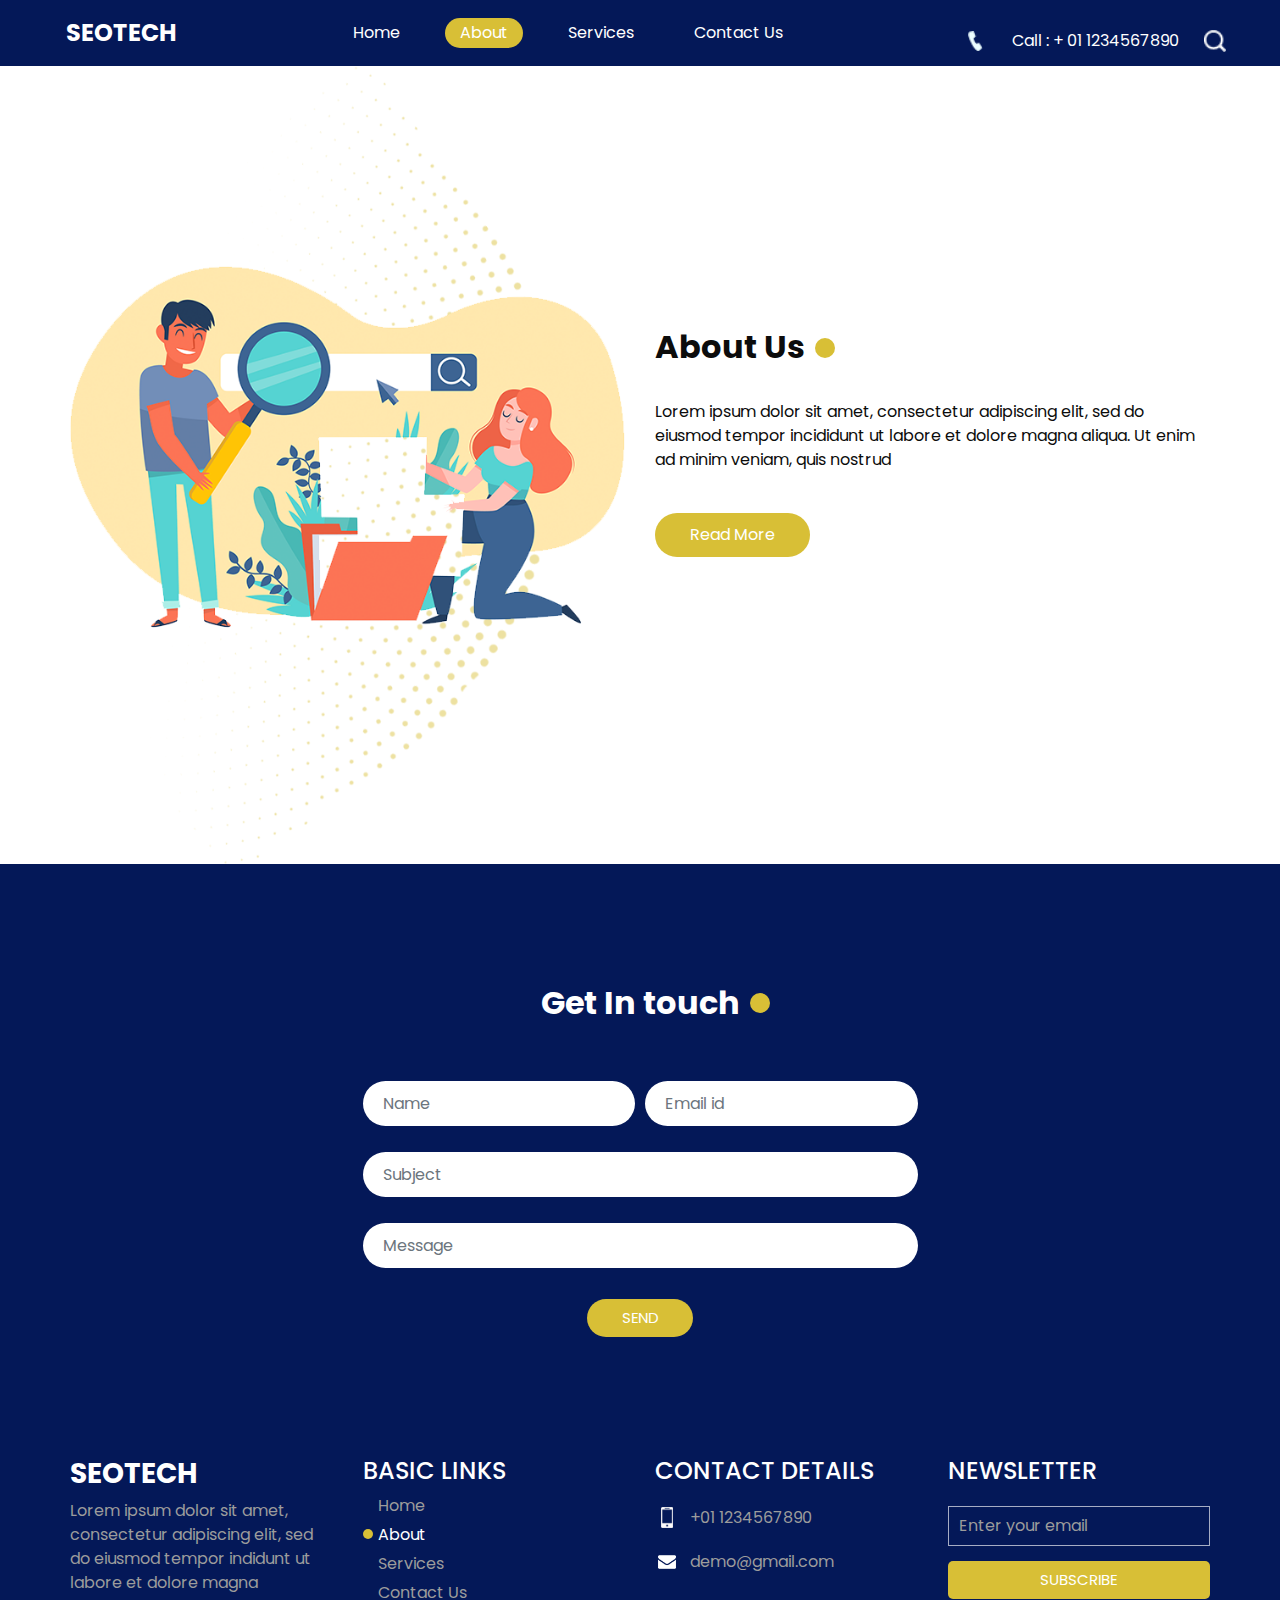
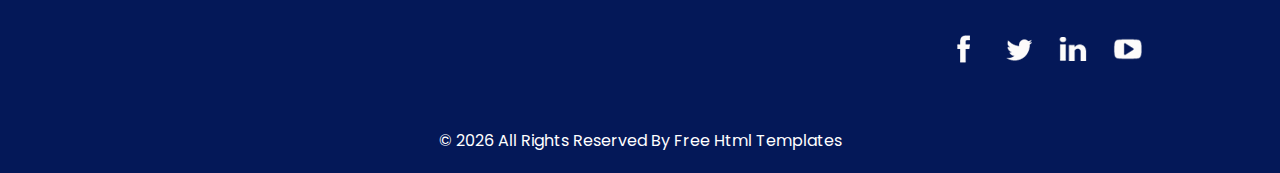
==== about.html @ 19764f91 "Digital Core Services First Commit" ====
<!DOCTYPE html>
<html>

<head>
  <!-- Basic -->
  <meta charset="utf-8" />
  <meta http-equiv="X-UA-Compatible" content="IE=edge" />
  <!-- Mobile Metas -->
  <meta name="viewport" content="width=device-width, initial-scale=1, shrink-to-fit=no" />
  <!-- Site Metas -->
  <meta name="keywords" content="" />
  <meta name="description" content="" />
  <meta name="author" content="" />

  <title>Seotech</title>

  <!-- slider stylesheet -->
  <link rel="stylesheet" type="text/css" href="https://cdnjs.cloudflare.com/ajax/libs/OwlCarousel2/2.1.3/assets/owl.carousel.min.css" />

  <!-- bootstrap core css -->
  <link rel="stylesheet" type="text/css" href="css/bootstrap.css" />

  <!-- fonts style -->
  <link href="https://fonts.googleapis.com/css?family=Poppins:400,600,700&display=swap" rel="stylesheet">
  <!-- Custom styles for this template -->
  <link href="css/style.css" rel="stylesheet" />
  <!-- responsive style -->
  <link href="css/responsive.css" rel="stylesheet" />
</head>

<body class="sub_page">

  <div class="hero_area">
    <!-- header section strats -->
    <header class="header_section">
      <div class="container-fluid">
        <nav class="navbar navbar-expand-lg custom_nav-container ">
          <a class="navbar-brand" href="index.html">
            <span>
              Seotech
            </span>
          </a>
          </a>
          <button class="navbar-toggler" type="button" data-toggle="collapse" data-target="#navbarSupportedContent" aria-controls="navbarSupportedContent" aria-expanded="false" aria-label="Toggle navigation">
            <span class="s-1"> </span>
            <span class="s-2"> </span>
            <span class="s-3"> </span>
          </button>

          <div class="collapse navbar-collapse" id="navbarSupportedContent">
            <div class="d-flex mx-auto flex-column flex-lg-row align-items-center">
              <ul class="navbar-nav  ">
                <li class="nav-item ">
                  <a class="nav-link" href="index.html">Home <span class="sr-only">(current)</span></a>
                </li>
                <li class="nav-item active">
                  <a class="nav-link" href="about.html"> About</a>
                </li>
                <li class="nav-item">
                  <a class="nav-link" href="service.html"> Services </a>
                </li>
                <li class="nav-item">
                  <a class="nav-link" href="#contactLink">Contact Us</a>
                </li>
              </ul>
            </div>
            <div class="quote_btn-container ">
              <a href="">
                <img src="images/call.png" alt="">
                <span>
                  Call : + 01 1234567890
                </span>
              </a>
              <form class="form-inline">
                <button class="btn  my-2 my-sm-0 nav_search-btn" type="submit"></button>
              </form>
            </div>
          </div>
        </nav>
      </div>
    </header>
    <!-- end header section -->
  </div>

  <!-- about section -->

  <section class="about_section ">
    <div class="container">
      <div class="row">
        <div class="col-md-6">
          <div class="img-box">
            <img src="images/about-img2.png" alt="">
          </div>
        </div>
        <div class="col-md-6">
          <div class="detail-box">
            <div class="heading_container">
              <h2>
                About Us
              </h2>
            </div>
            <p>
              Lorem ipsum dolor sit amet, consectetur adipiscing elit, sed do eiusmod tempor incididunt ut labore et
              dolore magna aliqua. Ut enim ad minim veniam, quis nostrud
            </p>
            <a href="">
              Read More
            </a>
          </div>
        </div>
      </div>
    </div>
  </section>

  <!-- end about section -->


  <div class="footer_bg">

    <!-- contact section -->
    <section class="contact_section layout_padding" id="contactLink">
      <div class="container">
        <div class="heading_container">
          <h2>
            Get In touch
          </h2>
        </div>
      </div>
      <div class="container">
        <div class="row">
          <div class="col-lg-6 col-md-8 mx-auto">
            <form>
              <div class="form-row">
                <div class="form-group col-md-6">
                  <input type="text" class="form-control" id="inputName4" placeholder="Name ">
                </div>
                <div class="form-group col-md-6">
                  <input type="email" class="form-control" id="inputEmail4" placeholder="Email id">
                </div>

              </div>
              <div class="form-row">
                <div class="form-group col">
                  <input type="text" class="form-control" id="inputSubject4" placeholder="Subject">
                </div>
              </div>
              <div class="form-group">
                <input type="text" class="form-control" id="inputMessage" placeholder="Message">
              </div>
              <div class="d-flex justify-content-center">
                <button type="submit" class="">Send</button>
              </div>
            </form>
          </div>
        </div>
      </div>
    </section>


    <!-- end contact section -->



    <!-- info section -->
    <section class="info_section layout_padding2">
      <div class="container">
        <div class="row">
          <div class="col-md-3">
            <div class="info_logo">
              <h3>
                Seotech
              </h3>
              <p>
                Lorem ipsum dolor sit amet, consectetur adipiscing elit, sed do eiusmod tempor indidunt ut labore et
                dolore magna
              </p>
            </div>
          </div>
          <div class="col-md-3">
            <div class="info_links">
              <h4>
                BASIC LINKS
              </h4>
              <ul class="  ">
                <li class=" ">
                  <a class="" href="index.html">Home <span class="sr-only">(current)</span></a>
                </li>
                <li class="active">
                  <a class="" href="about.html"> About</a>
                </li>
                <li class="">
                  <a class="" href="service.html"> Services </a>
                </li>
                <li class="">
                  <a class="" href="#contactLink">Contact Us</a>
                </li>
              </ul>
            </div>
          </div>
          <div class="col-md-3">
            <div class="info_contact">
              <h4>
                CONTACT DETAILS
              </h4>
              <a href="">
                <div class="img-box">
                  <img src="images/telephone-white.png" width="12px" alt="">
                </div>
                <p>
                  +01 1234567890
                </p>
              </a>
              <a href="">
                <div class="img-box">
                  <img src="images/envelope-white.png" width="18px" alt="">
                </div>
                <p>
                  demo@gmail.com
                </p>
              </a>
            </div>
          </div>
          <div class="col-md-3">
            <div class="info_form ">
              <h4>
                NEWSLETTER
              </h4>
              <form action="">
                <input type="email" placeholder="Enter your email">
                <button>
                  Subscribe
                </button>
              </form>
              <div class="social_box">
                <a href="">
                  <img src="images/info-fb.png" alt="">
                </a>
                <a href="">
                  <img src="images/info-twitter.png" alt="">
                </a>
                <a href="">
                  <img src="images/info-linkedin.png" alt="">
                </a>
                <a href="">
                  <img src="images/info-youtube.png" alt="">
                </a>
              </div>
            </div>
          </div>
        </div>
      </div>
    </section>

    <!-- end info_section -->


    <!-- footer section -->
    <section class="container-fluid footer_section">
      <div class="container">
        <p>
          &copy; <span id="displayYear"></span> All Rights Reserved By
          <a href="https://html.design/">Free Html Templates</a>
        </p>
      </div>
    </section>
    <!-- footer section -->

  </div>

  <script type="text/javascript" src="js/jquery-3.4.1.min.js"></script>
  <script type="text/javascript" src="js/bootstrap.js"></script>
  <script type="text/javascript" src="js/custom.js"></script>


</body>

</html>
---- css/style.css ----
body {
  font-family: "Poppins", sans-serif;
  color: #0c0c0c;
  background-color: #ffffff;
}

.layout_padding {
  padding: 75px 0;
}

.layout_padding2 {
  padding: 45px 0;
}

.layout_padding2-top {
  padding-top: 45px;
}

.layout_padding2-bottom {
  padding-bottom: 45px;
}

.layout_padding-top {
  padding-top: 75px;
}

.layout_padding-bottom {
  padding-bottom: 75px;
}

.heading_container {
  display: -webkit-box;
  display: -ms-flexbox;
  display: flex;
  -webkit-box-orient: vertical;
  -webkit-box-direction: normal;
      -ms-flex-direction: column;
          flex-direction: column;
  -webkit-box-align: start;
      -ms-flex-align: start;
          align-items: flex-start;
}

.heading_container h2 {
  position: relative;
  font-weight: bold;
}

.heading_container h2::before {
  content: "";
  position: absolute;
  width: 20px;
  height: 20px;
  background-color: #d8bf36;
  top: 50%;
  right: -30px;
  border-radius: 100%;
  -webkit-transform: translateY(-50%);
          transform: translateY(-50%);
}

/*header section*/
.hero_area {
  height: 98vh;
  position: relative;
  background-image: url(../images/hero-bg.png);
  background-size: cover;
  background-position: bottom;
}

.sub_page .hero_area {
  height: auto;
  background: none;
  background-color: #041858;
}

.sub_page .footer_bg {
  background: none;
  background-color: #041858;
  padding-top: 45px;
}

.header_section .container-fluid {
  padding-right: 25px;
  padding-left: 25px;
}

.header_section .nav_container {
  margin: 0 auto;
}

.custom_nav-container .navbar-nav .nav-item .nav-link {
  padding: 3px 15px;
  margin: 10px 15px;
  color: #ffffff;
  text-align: center;
  border-radius: 20px;
}

.custom_nav-container .navbar-nav .nav-item.active .nav-link, .custom_nav-container .navbar-nav .nav-item:hover .nav-link {
  background-color: #d8bf36;
}

a,
a:hover,
a:focus {
  text-decoration: none;
}

a:hover,
a:focus {
  color: initial;
}

.btn,
.btn:focus {
  outline: none !important;
  -webkit-box-shadow: none;
          box-shadow: none;
}

.custom_nav-container .nav_search-btn {
  background-image: url(../images/search-icon.png);
  background-size: 22px;
  background-repeat: no-repeat;
  background-position-y: 7px;
  width: 35px;
  height: 35px;
  padding: 0;
  border: none;
}

.navbar-brand {
  margin-left: 25px;
}

.navbar-brand span {
  font-size: 24px;
  font-weight: 700;
  color: #ffffff;
  text-transform: uppercase;
}

.custom_nav-container {
  z-index: 99999;
}

.navbar-expand-lg .navbar-collapse {
  -webkit-box-align: end;
      -ms-flex-align: end;
          align-items: flex-end;
}

.custom_nav-container .navbar-toggler {
  outline: none;
}

.custom_nav-container .navbar-toggler {
  padding: 0;
  width: 37px;
  height: 42px;
}

.custom_nav-container .navbar-toggler span {
  display: block;
  width: 35px;
  height: 4px;
  background-color: #ffffff;
  margin: 7px 0;
  -webkit-transition: all .3s;
  transition: all .3s;
}

.custom_nav-container .navbar-toggler[aria-expanded="true"] .s-1 {
  -webkit-transform: rotate(45deg);
          transform: rotate(45deg);
  margin: 0;
  margin-bottom: -4px;
}

.custom_nav-container .navbar-toggler[aria-expanded="true"] .s-2 {
  display: none;
}

.custom_nav-container .navbar-toggler[aria-expanded="true"] .s-3 {
  -webkit-transform: rotate(-45deg);
          transform: rotate(-45deg);
  margin: 0;
  margin-top: -4px;
}

.custom_nav-container .navbar-toggler[aria-expanded="false"] .s-1,
.custom_nav-container .navbar-toggler[aria-expanded="false"] .s-2,
.custom_nav-container .navbar-toggler[aria-expanded="false"] .s-3 {
  -webkit-transform: none;
          transform: none;
}

.quote_btn-container {
  display: -webkit-box;
  display: -ms-flexbox;
  display: flex;
  -webkit-box-align: center;
      -ms-flex-align: center;
          align-items: center;
}

.quote_btn-container a {
  color: #ffffff;
  margin-right: 25px;
}

.quote_btn-container a img {
  width: 15px;
  margin: 0 25px;
}

/*end header section*/
/* slider section */
.slider_section {
  height: calc(100% - 80px);
  display: -webkit-box;
  display: -ms-flexbox;
  display: flex;
  -webkit-box-align: center;
      -ms-flex-align: center;
          align-items: center;
  position: relative;
  z-index: 2;
  color: #3b3a3a;
}

.slider_section .row {
  -webkit-box-align: center;
      -ms-flex-align: center;
          align-items: center;
}

.slider_section div#carouselExampleIndicators {
  width: 100%;
  position: unset;
}

.slider_section .detail_box {
  color: #ffffff;
}

.slider_section .detail_box h1 {
  font-size: 4rem;
  font-weight: bold;
  margin-bottom: 30px;
}

.slider_section .detail_box .btn-box {
  margin: 30px -5px 0 -5px;
}

.slider_section .detail_box .btn-box a {
  width: 145px;
  text-align: center;
  margin: 5px;
}

.slider_section .detail_box .btn-box a.btn-1 {
  display: inline-block;
  padding: 8px 0;
  background-color: #d8bf36;
  color: #ffffff;
  border-radius: 30px;
}

.slider_section .detail_box .btn-box a.btn-1:hover {
  background-color: #e0cd61;
}

.slider_section .detail_box .btn-box a.btn-2 {
  display: inline-block;
  padding: 8px 0;
  background-color: #ffffff;
  color: #000000;
  border-radius: 30px;
}

.slider_section .detail_box .btn-box a.btn-2:hover {
  background-color: white;
}

.slider_section .img-box img {
  width: 100%;
}

.slider_section .slider_number-container {
  position: absolute;
  top: 8%;
  left: 10%;
  display: -webkit-box;
  display: -ms-flexbox;
  display: flex;
}

.slider_section .carousel_btn-container {
  width: 95px;
  position: absolute;
  bottom: 9%;
  display: -webkit-box;
  display: -ms-flexbox;
  display: flex;
  -webkit-box-pack: justify;
      -ms-flex-pack: justify;
          justify-content: space-between;
  right: 50%;
  z-index: 999;
  -webkit-transform: translateX(50%);
          transform: translateX(50%);
}

.slider_section .carousel_btn-container .carousel-control-prev,
.slider_section .carousel_btn-container .carousel-control-next {
  position: relative;
  width: 45px;
  height: 45px;
  border: none;
  border-radius: 100%;
  opacity: 1;
  background-repeat: no-repeat;
  background-size: 8px;
  background-position: center;
  background-color: #d8bf36;
}

.slider_section .carousel_btn-container .carousel-control-prev:hover,
.slider_section .carousel_btn-container .carousel-control-next:hover {
  background-color: #041858;
}

.slider_section .carousel_btn-container .carousel-control-prev {
  background-image: url(../images/left-angle.png);
}

.slider_section .carousel_btn-container .carousel-control-next {
  background-image: url(../images/right-angle.png);
  -webkit-transform: translateY(-10px);
          transform: translateY(-10px);
}

.about_section .row {
  -webkit-box-align: center;
      -ms-flex-align: center;
          align-items: center;
}

.about_section .img-box img {
  max-width: 100%;
}

.about_section .detail-box p {
  margin-top: 25px;
}

.about_section .detail-box a {
  display: inline-block;
  padding: 10px 35px;
  background-color: #d8bf36;
  color: #ffffff;
  border-radius: 30px;
  margin: 25px 0 45px 0;
}

.about_section .detail-box a:hover {
  background-color: #e0cd61;
}

.service_section {
  background-color: #041858;
  color: #ffffff;
  text-align: center;
}

.service_section .heading_container {
  -webkit-box-align: center;
      -ms-flex-align: center;
          align-items: center;
}

.service_section .service_container {
  display: -webkit-box;
  display: -ms-flexbox;
  display: flex;
  -webkit-box-pack: center;
      -ms-flex-pack: center;
          justify-content: center;
  padding: 35px 60px;
  -ms-flex-wrap: wrap;
      flex-wrap: wrap;
}

.service_section .service_container .box {
  margin: 25px 10px;
  min-width: 200px;
  width: 250px;
}

.service_section .service_container .box .img-box {
  display: -webkit-box;
  display: -ms-flexbox;
  display: flex;
  -webkit-box-pack: center;
      -ms-flex-pack: center;
          justify-content: center;
  -webkit-box-align: center;
      -ms-flex-align: center;
          align-items: center;
  height: 200px;
  background-color: #ffffff;
  border-radius: 15px;
}

.service_section .service_container .box .img-box img {
  width: 75px;
}

.service_section .service_container .box .detail-box {
  margin-top: 15px;
}

.service_section .service_container .box .detail-box h5 {
  font-weight: bold;
  position: relative;
}

.service_section .btn-box {
  display: -webkit-box;
  display: -ms-flexbox;
  display: flex;
  -webkit-box-pack: center;
      -ms-flex-pack: center;
          justify-content: center;
}

.service_section .btn-box a {
  display: inline-block;
  padding: 10px 35px;
  background-color: #d8bf36;
  color: #ffffff;
  border-radius: 30px;
}

.service_section .btn-box a:hover {
  background-color: #e0cd61;
}

.work_section .heading_container {
  margin-bottom: 45px;
}

.work_section .row {
  -webkit-box-align: center;
      -ms-flex-align: center;
          align-items: center;
}

.work_section .detail_container .box {
  margin-bottom: 20px;
  padding: 20px;
  -webkit-box-shadow: 0 0 25px 0 rgba(0, 0, 0, 0.15);
          box-shadow: 0 0 25px 0 rgba(0, 0, 0, 0.15);
}

.work_section .detail_container .box .top-box {
  display: -webkit-box;
  display: -ms-flexbox;
  display: flex;
  -webkit-box-align: center;
      -ms-flex-align: center;
          align-items: center;
}

.work_section .detail_container .box .top-box .icon-box {
  width: 50px;
  margin-right: 15px;
}

.work_section .detail_container .box .top-box .icon-box img {
  width: 100%;
}

.work_section .detail_container .box .top-box h5 {
  font-weight: 600;
  margin: 0;
}

.work_section .detail_container .box .bottom-box {
  margin-top: 10px;
}

.work_section .img-box img {
  max-width: 100%;
}

.work_section .btn-box {
  display: -webkit-box;
  display: -ms-flexbox;
  display: flex;
}

.work_section .btn-box a {
  display: inline-block;
  padding: 10px 25px;
  background-color: #d8bf36;
  color: #ffffff;
  border-radius: 30px;
}

.work_section .btn-box a:hover {
  background-color: #e0cd61;
}

.team_section {
  text-align: center;
}

.team_section .heading_container {
  -webkit-box-align: center;
      -ms-flex-align: center;
          align-items: center;
}

.team_section .team_container {
  display: -webkit-box;
  display: -ms-flexbox;
  display: flex;
  -webkit-box-pack: center;
      -ms-flex-pack: center;
          justify-content: center;
  padding: 25px 65px;
  -ms-flex-wrap: wrap;
      flex-wrap: wrap;
}

.team_section .team_container .box {
  margin: 35px 45px;
  min-width: 200px;
  width: 250px;
}

.team_section .team_container .box .img-box {
  display: -webkit-box;
  display: -ms-flexbox;
  display: flex;
  -webkit-box-pack: center;
      -ms-flex-pack: center;
          justify-content: center;
  -webkit-box-align: center;
      -ms-flex-align: center;
          align-items: center;
  border-radius: 15px;
  position: relative;
}

.team_section .team_container .box .img-box img {
  width: 100%;
}

.team_section .team_container .box .img-box::before {
  content: "";
  position: absolute;
  z-index: -1;
  top: 0;
  left: 50%;
  width: 120%;
  height: 75%;
  border-radius: 25px;
  -webkit-transform: translateX(-52.5%) rotate(-15deg);
          transform: translateX(-52.5%) rotate(-15deg);
  background-color: #041858;
}

.team_section .team_container .box .detail-box {
  margin-top: 15px;
}

.team_section .team_container .box .detail-box h5 {
  font-weight: bold;
  position: relative;
}

.team_section .team_container .box.b-2 {
  margin-top: 130px;
}

.team_section .team_container .box.b-3 {
  margin-top: 230px;
}

.team_section .btn-box {
  display: -webkit-box;
  display: -ms-flexbox;
  display: flex;
  -webkit-box-pack: center;
      -ms-flex-pack: center;
          justify-content: center;
}

.team_section .btn-box a {
  display: inline-block;
  padding: 10px 35px;
  background-color: #d8bf36;
  color: #ffffff;
  border-radius: 30px;
}

.team_section .btn-box a:hover {
  background-color: #e0cd61;
}

.client_section .box {
  display: -webkit-box;
  display: -ms-flexbox;
  display: flex;
  -webkit-box-orient: vertical;
  -webkit-box-direction: normal;
      -ms-flex-direction: column;
          flex-direction: column;
  margin-top: 45px;
}

.client_section .box .img-box img {
  max-width: 100%;
}

.client_section .box .detail-box {
  margin-top: 20px;
}

.client_section .box .detail-box h6 {
  font-size: 18px;
  font-weight: bold;
}

.client_section .carousel_btn-container {
  width: 100px;
  position: absolute;
  bottom: -50px;
  display: -webkit-box;
  display: -ms-flexbox;
  display: flex;
  -webkit-box-pack: justify;
      -ms-flex-pack: justify;
          justify-content: space-between;
  right: 15%;
  z-index: 999;
}

.client_section .carousel_btn-container .carousel-control-prev,
.client_section .carousel_btn-container .carousel-control-next {
  position: relative;
  width: 45px;
  height: 45px;
  border: none;
  border-radius: 100%;
  opacity: 1;
  background-repeat: no-repeat;
  background-size: 20px;
  background-position: center;
  background-color: #d8bf36;
}

.client_section .carousel_btn-container .carousel-control-prev:hover,
.client_section .carousel_btn-container .carousel-control-next:hover {
  background-color: #041858;
}

.client_section .carousel_btn-container .carousel-control-prev {
  background-image: url(../images/prev-white.png);
}

.client_section .carousel_btn-container .carousel-control-next {
  background-image: url(../images/next-white.png);
}

.footer_bg {
  background-image: url(../images/footer-bg.png);
  background-size: cover;
  background-position: right top;
  padding-top: 250px;
}

.contact_section {
  color: #ffffff;
}

.contact_section .heading_container {
  -webkit-box-align: center;
      -ms-flex-align: center;
          align-items: center;
  margin-bottom: 45px;
}

.contact_section form .form-control {
  border: none;
  background-color: #ffffff;
  outline: none;
  -webkit-box-shadow: none;
          box-shadow: none;
  border-radius: 30px;
  padding-left: 20px;
  height: 45px;
  margin: 5px 0;
}

.contact_section button {
  display: inline-block;
  padding: 8px 35px;
  background-color: #d8bf36;
  color: #ffffff;
  border-radius: 30px;
  text-transform: uppercase;
  border: none;
  -webkit-box-shadow: none;
          box-shadow: none;
  outline: none;
  margin-top: 15px;
  font-size: 15px;
}

.contact_section button:hover {
  background-color: #e0cd61;
}

.info_section {
  color: #ffffff;
}

.info_section p {
  color: #9c9c9c;
}

.info_section .info_logo h3 {
  text-transform: uppercase;
  font-weight: bold;
}

.info_section h5 {
  margin-bottom: 25px;
  font-size: 24px;
}

.info_section .info_contact .img-box {
  width: 35px;
  display: -webkit-box;
  display: -ms-flexbox;
  display: flex;
  -webkit-box-pack: center;
      -ms-flex-pack: center;
          justify-content: center;
}

.info_section .info_contact p {
  margin: 0;
}

.info_section .info_contact a {
  display: -webkit-box;
  display: -ms-flexbox;
  display: flex;
  -webkit-box-align: center;
      -ms-flex-align: center;
          align-items: center;
  margin: 20px 0;
}

.info_section .info_contact a p {
  color: #9c9c9c;
}

.info_section .info_contact a:hover p {
  color: #ffffff;
}

.info_section .info_contact a img {
  height: auto;
  margin-right: 12px;
}

.info_section .info_links ul {
  padding-left: 15px;
}

.info_section .info_links ul li {
  list-style-type: none;
  margin: 5px 0;
}

.info_section .info_links ul li a {
  color: #9c9c9c;
  position: relative;
}

.info_section .info_links ul li a::before {
  display: none;
  content: "";
  position: absolute;
  left: -15px;
  top: 50%;
  width: 10px;
  height: 10px;
  border-radius: 100%;
  -webkit-transform: translateY(-50%);
          transform: translateY(-50%);
  background-color: #d8bf36;
}

.info_section .info_links ul li a:hover {
  color: #ffffff;
}

.info_section .info_links ul li.active a {
  color: #ffffff;
}

.info_section .info_links ul li.active a::before {
  display: block;
}

.info_section .info_form form {
  margin-top: 20px;
}

.info_section .info_form form input {
  border: 1px solid #a6adc4;
  background-color: transparent;
  outline: none;
  width: 100%;
  padding: 7px 10px;
  color: #ffffff;
}

.info_section .info_form form input::-webkit-input-placeholder {
  color: #9c9c9c;
}

.info_section .info_form form input:-ms-input-placeholder {
  color: #9c9c9c;
}

.info_section .info_form form input::-ms-input-placeholder {
  color: #9c9c9c;
}

.info_section .info_form form input::placeholder {
  color: #9c9c9c;
}

.info_section .info_form form button {
  display: inline-block;
  padding: 8px 30px;
  background-color: #d8bf36;
  color: #ffffff;
  border-radius: 5px;
  margin-top: 15px;
  text-transform: uppercase;
  font-size: 15px;
  border: none;
  width: 100%;
}

.info_section .info_form form button:hover {
  background-color: #e0cd61;
}

.info_section .info_form .social_box {
  margin-top: 35px;
  width: 100%;
  display: -webkit-box;
  display: -ms-flexbox;
  display: flex;
}

.info_section .info_form .social_box a {
  margin-right: 25px;
}

/* footer section*/
.footer_section {
  display: -webkit-box;
  display: -ms-flexbox;
  display: flex;
  -webkit-box-pack: center;
      -ms-flex-pack: center;
          justify-content: center;
  position: relative;
}

.footer_section p {
  color: #ffffff;
  margin: 0 auto;
  text-align: center;
  padding: 20px;
}

.footer_section a {
  color: #ffffff;
}
/*# sourceMappingURL=style.css.map */
---- css/responsive.css ----
@media (max-width: 1120px) {
  .team_section .team_container .box.b-3 {
    margin-top: 100px;
  }
}

@media (max-width: 992px) {

  .hero_area {
    height: auto;
  }

  .navbar-brand {
    margin-left: 0;
  }

  .slider_section {
    padding: 45px 0 175px 0;
  }

  .footer_bg {
    padding-top: 125px;
  }

  /* 
  .quote_btn-container {
    display: none;
  } */
  .quote_btn-container {
    flex-direction: column;
    align-items: center;
  }

  .quote_btn-container a {
    display: none;
  }

  .custom_nav-container .nav_search-btn {
    background-position: center;
  }
}

@media (max-width: 768px) {


  .slider_section .detail_box {
    text-align: center;
  }

  .slider_section {
    padding: 45px 0 200px 0;
  }

  .slider_section .img-box {
    margin-top: 45px;
  }

  .slider_section .carousel_btn-container {
    bottom: 11%;
  }

  .about_section .row {
    flex-direction: column-reverse;
  }

  .about_section .detail-box {
    margin-top: 45px;
  }

  .about_section .img-box {
    margin-top: -115px;
  }

  .work_section .img-box {
    margin-top: 25px;
  }

  .work_section .btn-box {
    justify-content: center;
    margin-top: 35px;
  }

  .team_section .team_container .box.b-2 {
    margin-top: 100px;
  }

  .client_section {
    text-align: center;
    margin-bottom: 45px;
  }

  .client_section .heading_container {
    align-items: center;

  }

  .client_section .box {
    align-items: center;
  }

  .client_section .carousel_btn-container {
    bottom: -100px;
    right: 50%;
    transform: translateX(50%);
  }

  .footer_bg {
    padding-top: 75px;
  }

  .info_section .row>div {
    display: flex;
    flex-direction: column;
    align-items: center;
    margin-bottom: 15px;
    text-align: center;
  }

  .info_section .info_form .social_box {
    justify-content: center;
  }
}

@media (max-width: 576px) {
  .slider_section .detail_box h1 {
    font-size: 3.5rem;
  }
}

@media (max-width: 480px) {}

@media (max-width: 420px) {
  .slider_section .detail_box h1 {
    font-size: 3rem;
  }
}

@media (max-width: 360px) {}

@media (min-width: 1200px) {
  .container {
    max-width: 1170px;
  }
}
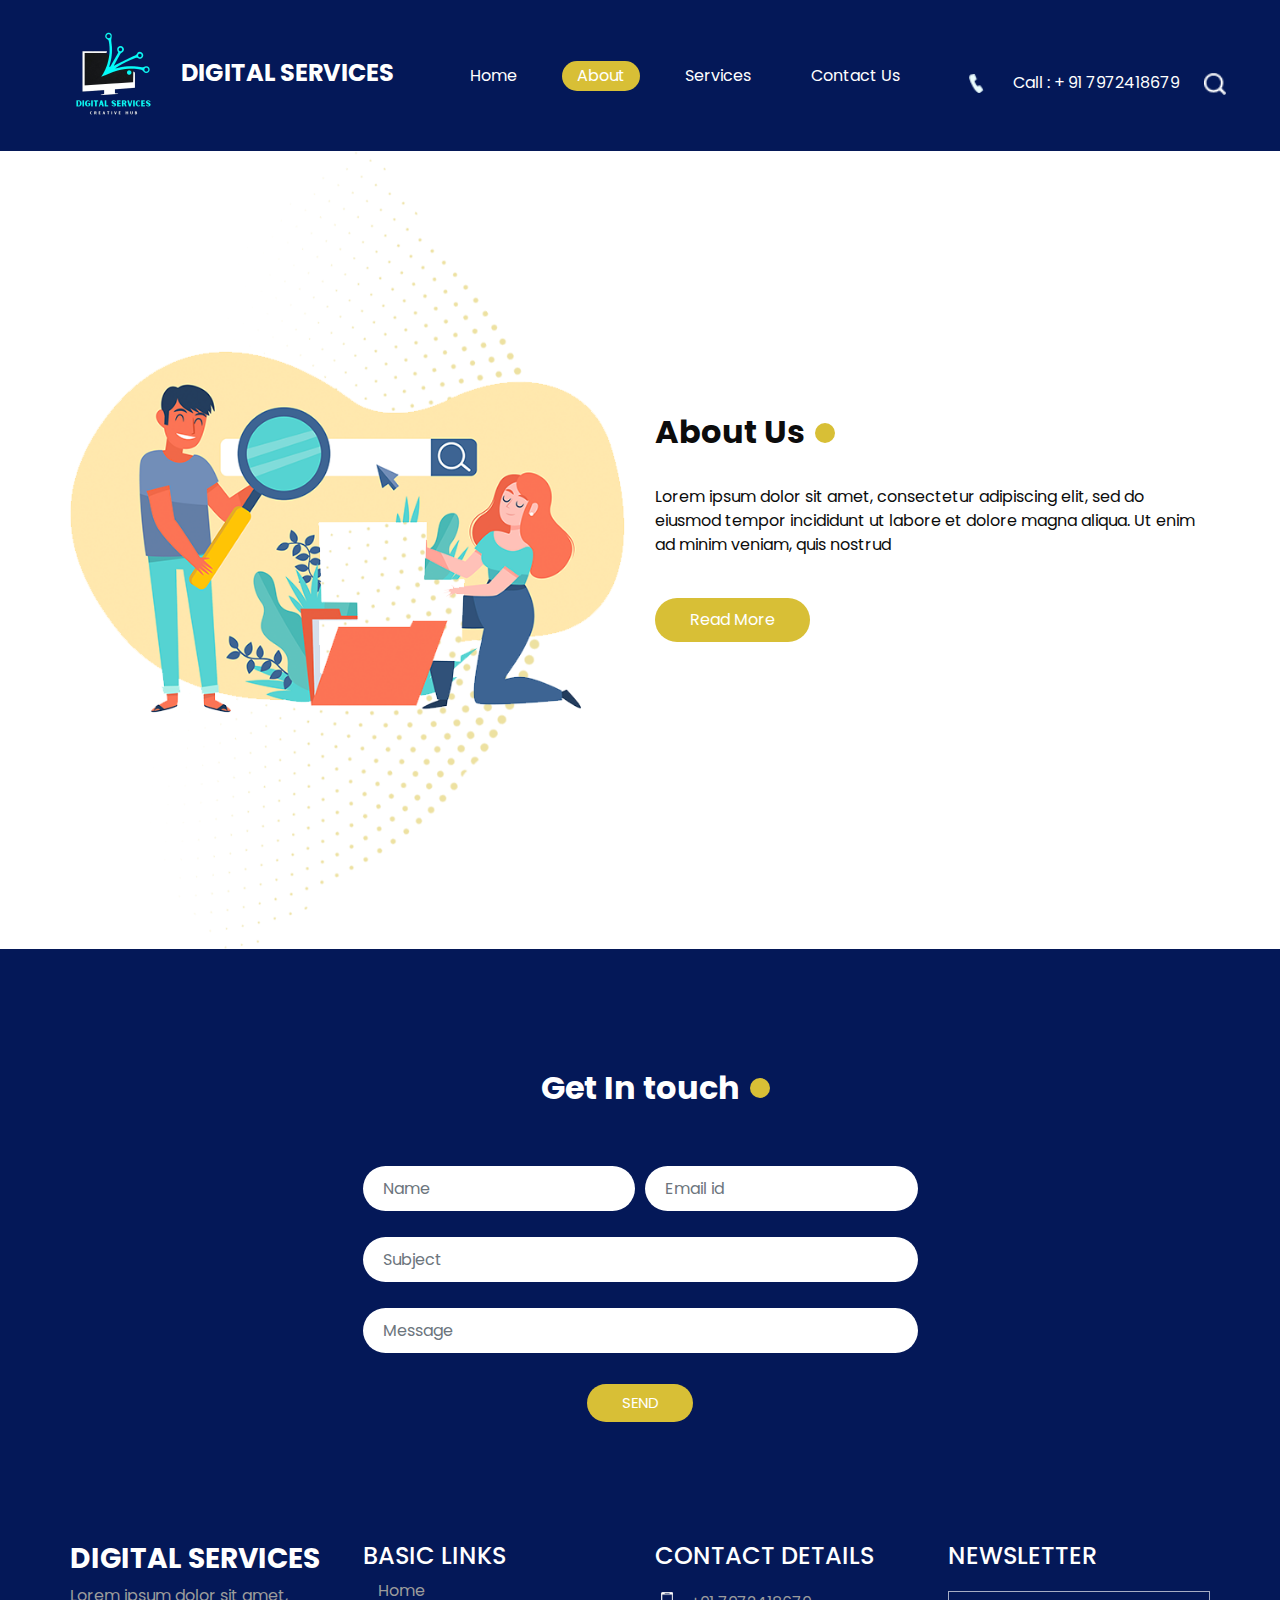
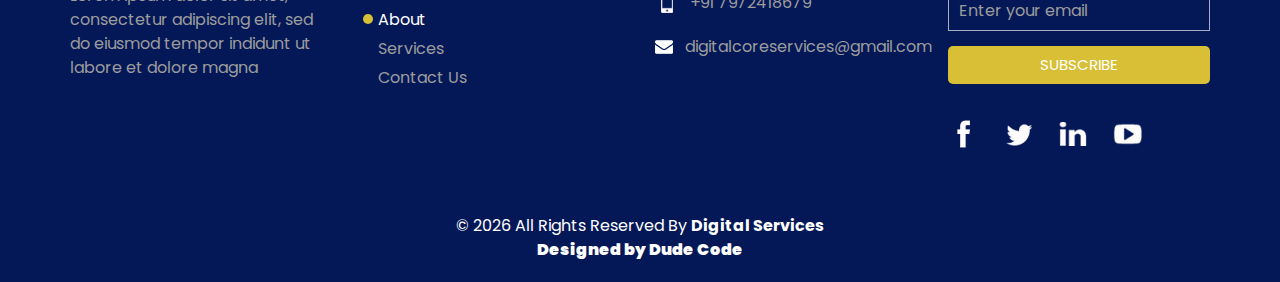
==== commit 68ed77e5: "Updated logo & Footer details on all pages" ====
--- a/about.html
+++ b/about.html
@@ -12,7 +12,7 @@
   <meta name="description" content="" />
   <meta name="author" content="" />
 
-  <title>Seotech</title>
+  <title>Digital Services </title>
 
   <!-- slider stylesheet -->
   <link rel="stylesheet" type="text/css" href="https://cdnjs.cloudflare.com/ajax/libs/OwlCarousel2/2.1.3/assets/owl.carousel.min.css" />
@@ -36,8 +36,9 @@
       <div class="container-fluid">
         <nav class="navbar navbar-expand-lg custom_nav-container ">
           <a class="navbar-brand" href="index.html">
-            <span>
-              Seotech
+            <img src="/images/logo2.png" alt="logo"  style="height: 125px; width: 125px;margin-left:-15px">
+            <span style="margin-right: 15px;">
+              Digital Services 
             </span>
           </a>
           </a>
@@ -68,7 +69,7 @@
               <a href="">
                 <img src="images/call.png" alt="">
                 <span>
-                  Call : + 01 1234567890
+                  Call : + 91 7972418679
                 </span>
               </a>
               <form class="form-inline">
@@ -168,7 +169,7 @@
           <div class="col-md-3">
             <div class="info_logo">
               <h3>
-                Seotech
+                Digital Services 
               </h3>
               <p>
                 Lorem ipsum dolor sit amet, consectetur adipiscing elit, sed do eiusmod tempor indidunt ut labore et
@@ -207,7 +208,7 @@
                   <img src="images/telephone-white.png" width="12px" alt="">
                 </div>
                 <p>
-                  +01 1234567890
+                  +91 7972418679
                 </p>
               </a>
               <a href="">
@@ -215,7 +216,7 @@
                   <img src="images/envelope-white.png" width="18px" alt="">
                 </div>
                 <p>
-                  demo@gmail.com
+                  digitalcoreservices@gmail.com
                 </p>
               </a>
             </div>
@@ -258,8 +259,8 @@
     <section class="container-fluid footer_section">
       <div class="container">
         <p>
-          &copy; <span id="displayYear"></span> All Rights Reserved By
-          <a href="https://html.design/">Free Html Templates</a>
+          &copy; <span id="displayYear"></span> All Rights Reserved By <b>Digital Services<b>
+            <br>Designed by Dude Code <br></b>
         </p>
       </div>
     </section>
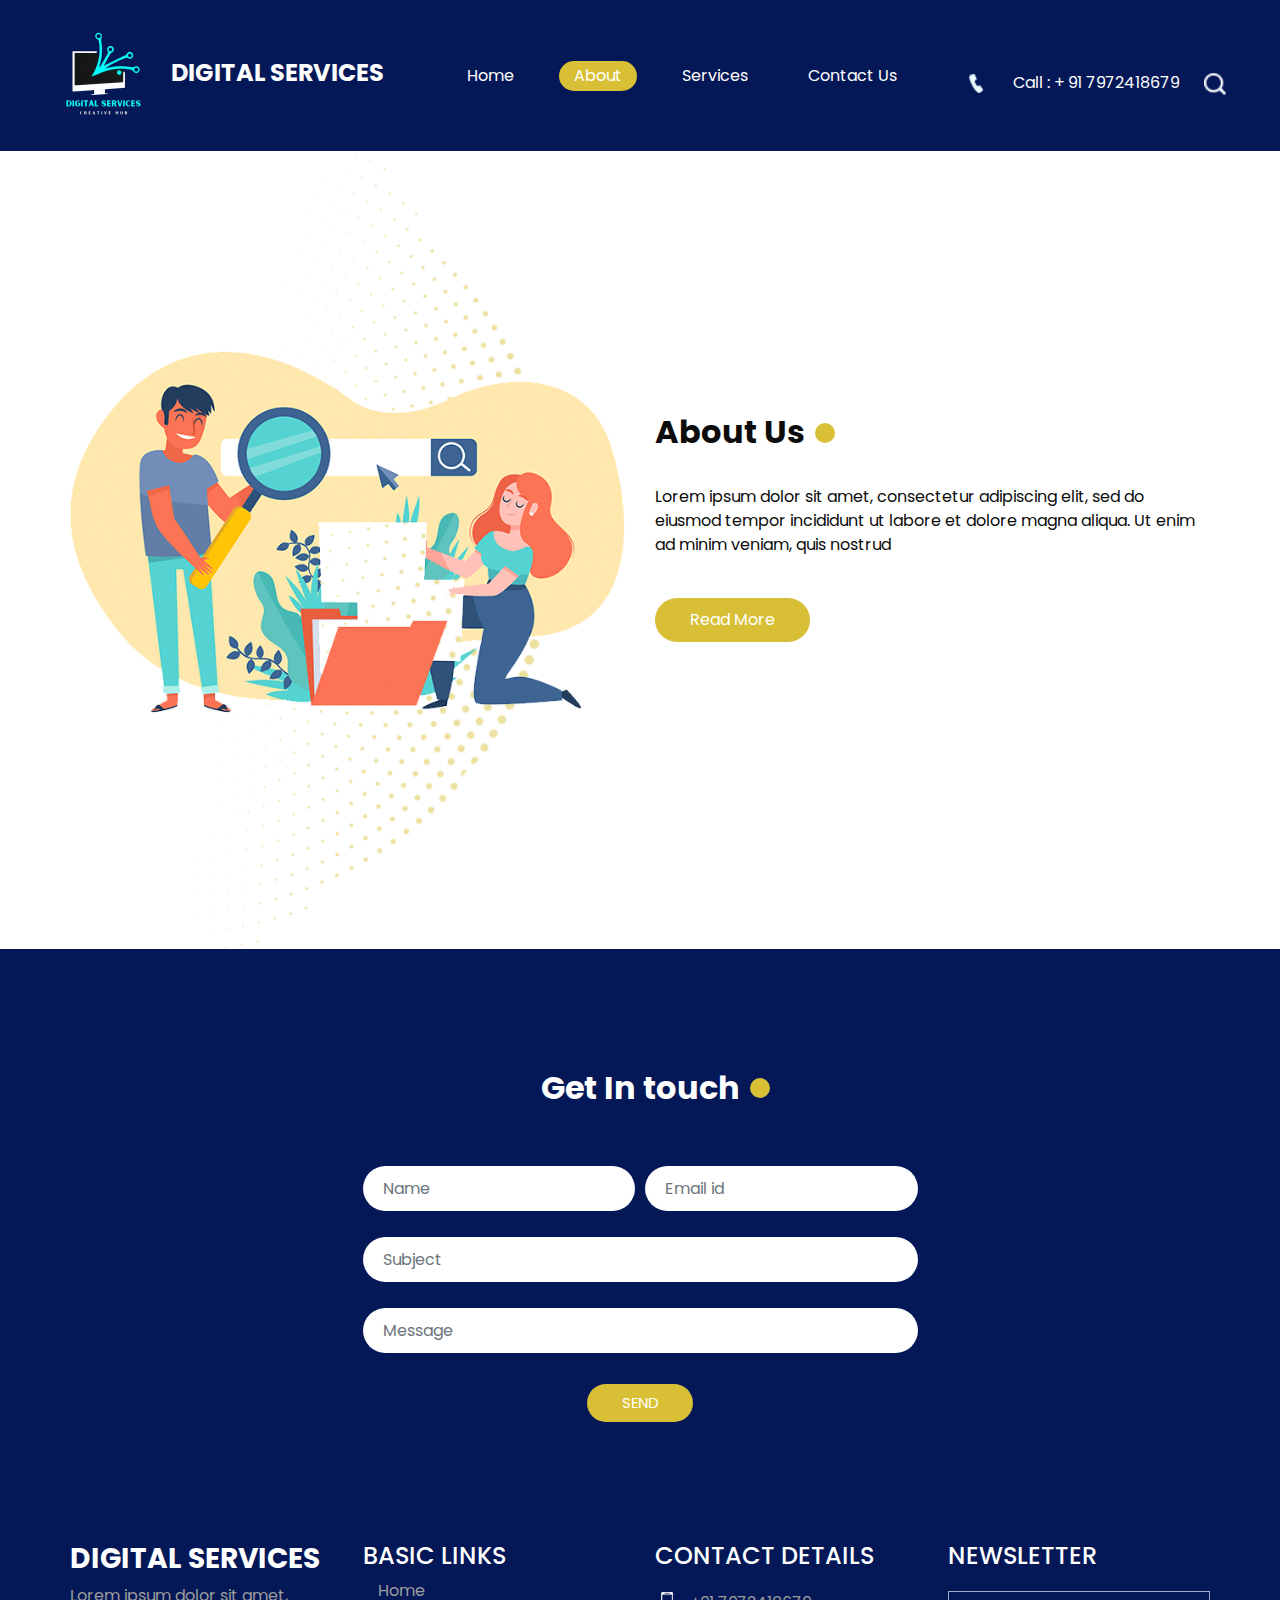
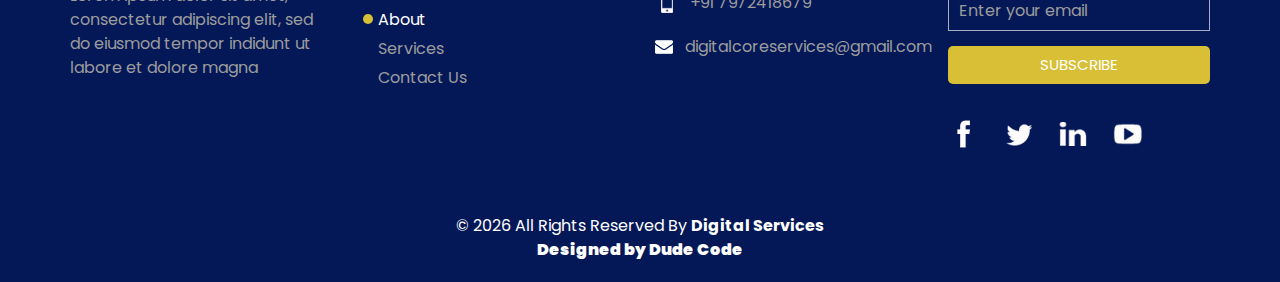
==== commit f273bd94: "updated left & right margin for logo & brand name" ====
--- a/about.html
+++ b/about.html
@@ -36,8 +36,8 @@
       <div class="container-fluid">
         <nav class="navbar navbar-expand-lg custom_nav-container ">
           <a class="navbar-brand" href="index.html">
-            <img src="/images/logo2.png" alt="logo"  style="height: 125px; width: 125px;margin-left:-15px">
-            <span style="margin-right: 15px;">
+            <img src="/images/logo2.png" alt="logo"  style="height: 125px; width: 125px;margin-left:-25px">
+            <span style="margin-right: 20px;">
               Digital Services 
             </span>
           </a>
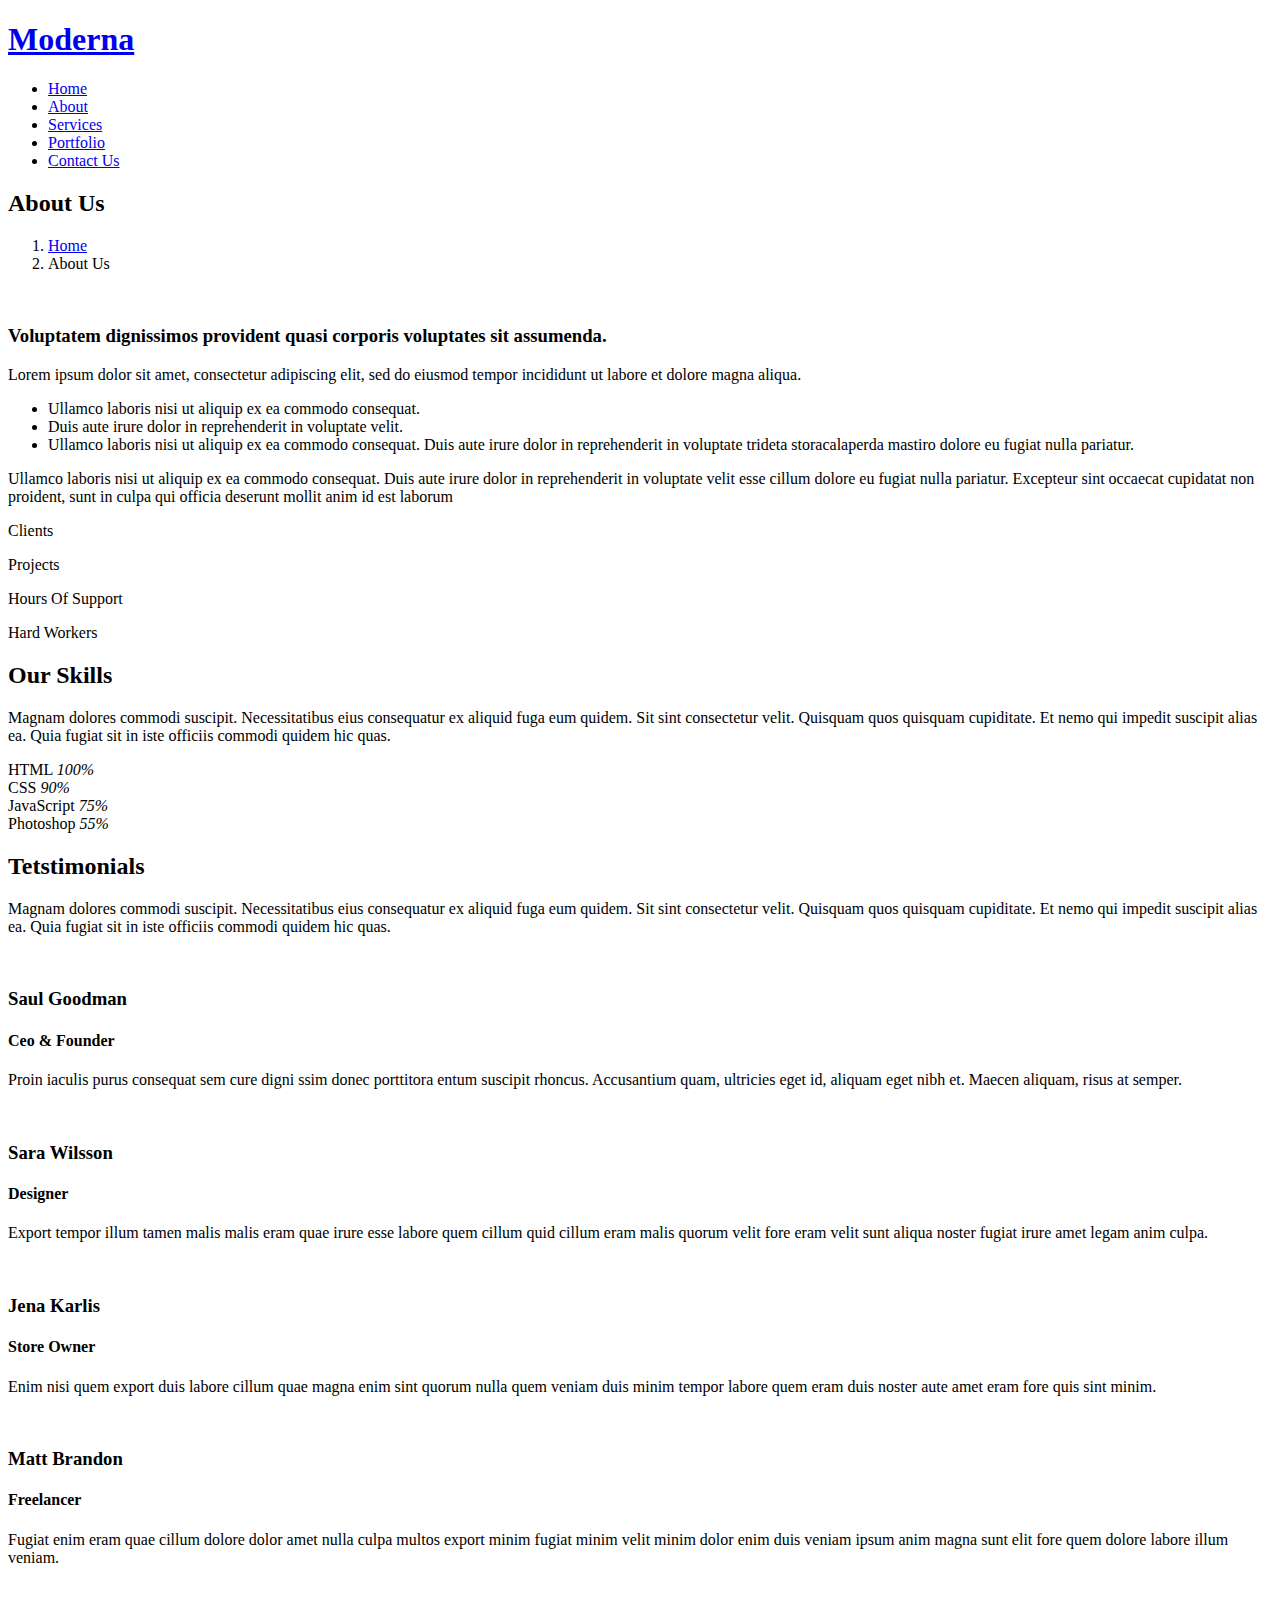
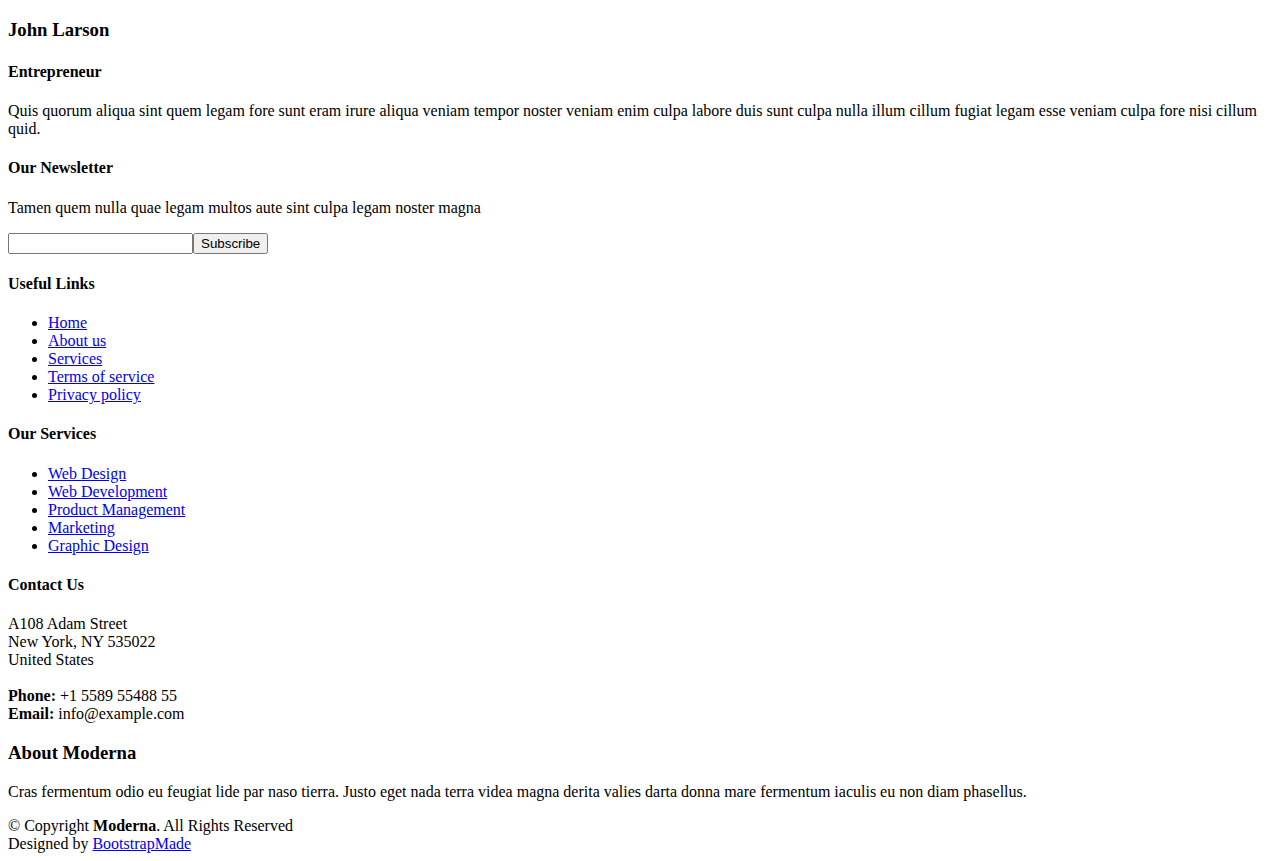
==== commit c96fed67: "Add files via upload" ====
--- a/about.html
+++ b/about.html
@@ -1,277 +1,360 @@
 <!DOCTYPE html>
-<html>
+<html lang="en">
 
 <head>
-  <!-- Basic -->
-  <meta charset="utf-8" />
-  <meta http-equiv="X-UA-Compatible" content="IE=edge" />
-  <!-- Mobile Metas -->
-  <meta name="viewport" content="width=device-width, initial-scale=1, shrink-to-fit=no" />
-  <!-- Site Metas -->
-  <meta name="keywords" content="" />
-  <meta name="description" content="" />
-  <meta name="author" content="" />
-
-  <title>Digital Services </title>
-
-  <!-- slider stylesheet -->
-  <link rel="stylesheet" type="text/css" href="https://cdnjs.cloudflare.com/ajax/libs/OwlCarousel2/2.1.3/assets/owl.carousel.min.css" />
-
-  <!-- bootstrap core css -->
-  <link rel="stylesheet" type="text/css" href="css/bootstrap.css" />
-
-  <!-- fonts style -->
-  <link href="https://fonts.googleapis.com/css?family=Poppins:400,600,700&display=swap" rel="stylesheet">
-  <!-- Custom styles for this template -->
-  <link href="css/style.css" rel="stylesheet" />
-  <!-- responsive style -->
-  <link href="css/responsive.css" rel="stylesheet" />
+  <meta charset="utf-8">
+  <meta content="width=device-width, initial-scale=1.0" name="viewport">
+
+  <title>About - Moderna Bootstrap Template</title>
+  <meta content="" name="description">
+  <meta content="" name="keywords">
+
+  <!-- Favicons -->
+  <link href="assets/img/favicon.png" rel="icon">
+  <link href="assets/img/apple-touch-icon.png" rel="apple-touch-icon">
+
+  <!-- Google Fonts -->
+  <link href="https://fonts.googleapis.com/css?family=Open+Sans:300,300i,400,400i,600,600i,700,700i|Roboto:300,300i,400,400i,500,500i,700,700i&display=swap" rel="stylesheet">
+
+  <!-- Vendor CSS Files -->
+  <link href="assets/vendor/animate.css/animate.min.css" rel="stylesheet">
+  <link href="assets/vendor/aos/aos.css" rel="stylesheet">
+  <link href="assets/vendor/bootstrap/css/bootstrap.min.css" rel="stylesheet">
+  <link href="assets/vendor/bootstrap-icons/bootstrap-icons.css" rel="stylesheet">
+  <link href="assets/vendor/boxicons/css/boxicons.min.css" rel="stylesheet">
+  <link href="assets/vendor/glightbox/css/glightbox.min.css" rel="stylesheet">
+  <link href="assets/vendor/swiper/swiper-bundle.min.css" rel="stylesheet">
+
+  <!-- Template Main CSS File -->
+  <link href="assets/css/style.css" rel="stylesheet">
+
+  <!-- =======================================================
+  * Template Name: Moderna
+  * Updated: Jan 29 2024 with Bootstrap v5.3.2
+  * Template URL: https://bootstrapmade.com/free-bootstrap-template-corporate-moderna/
+  * Author: BootstrapMade.com
+  * License: https://bootstrapmade.com/license/
+  ======================================================== -->
 </head>
 
-<body class="sub_page">
-
-  <div class="hero_area">
-    <!-- header section strats -->
-    <header class="header_section">
-      <div class="container-fluid">
-        <nav class="navbar navbar-expand-lg custom_nav-container ">
-          <a class="navbar-brand" href="index.html">
-            <img src="/images/logo2.png" alt="logo"  style="height: 125px; width: 125px;margin-left:-25px">
-            <span style="margin-right: 20px;">
-              Digital Services 
-            </span>
-          </a>
-          </a>
-          <button class="navbar-toggler" type="button" data-toggle="collapse" data-target="#navbarSupportedContent" aria-controls="navbarSupportedContent" aria-expanded="false" aria-label="Toggle navigation">
-            <span class="s-1"> </span>
-            <span class="s-2"> </span>
-            <span class="s-3"> </span>
-          </button>
-
-          <div class="collapse navbar-collapse" id="navbarSupportedContent">
-            <div class="d-flex mx-auto flex-column flex-lg-row align-items-center">
-              <ul class="navbar-nav  ">
-                <li class="nav-item ">
-                  <a class="nav-link" href="index.html">Home <span class="sr-only">(current)</span></a>
-                </li>
-                <li class="nav-item active">
-                  <a class="nav-link" href="about.html"> About</a>
-                </li>
-                <li class="nav-item">
-                  <a class="nav-link" href="service.html"> Services </a>
-                </li>
-                <li class="nav-item">
-                  <a class="nav-link" href="#contactLink">Contact Us</a>
-                </li>
-              </ul>
-            </div>
-            <div class="quote_btn-container ">
-              <a href="">
-                <img src="images/call.png" alt="">
-                <span>
-                  Call : + 91 7972418679
-                </span>
-              </a>
-              <form class="form-inline">
-                <button class="btn  my-2 my-sm-0 nav_search-btn" type="submit"></button>
-              </form>
-            </div>
-          </div>
-        </nav>
-      </div>
-    </header>
-    <!-- end header section -->
-  </div>
-
-  <!-- about section -->
-
-  <section class="about_section ">
+<body>
+
+  <!-- ======= Header ======= -->
+  <header id="header" class="fixed-top d-flex align-items-center ">
+    <div class="container d-flex justify-content-between align-items-center">
+
+      <div class="logo">
+        <h1 class="text-light"><a href="index.html"><span>Moderna</span></a></h1>
+        <!-- Uncomment below if you prefer to use an image logo -->
+        <!-- <a href="index.html"><img src="assets/img/logo.png" alt="" class="img-fluid"></a>-->
+      </div>
+
+      <nav id="navbar" class="navbar">
+        <ul>
+          <li><a class="" href="index.html">Home</a></li>
+          <li><a class="active" href="about.html">About</a></li>
+          <li><a href="services.html">Services</a></li>
+          <li><a href="portfolio.html">Portfolio</a></li>
+          <li><a href="contact.html">Contact Us</a></li>
+        </ul>
+        <i class="bi bi-list mobile-nav-toggle"></i>
+      </nav><!-- .navbar -->
+
+    </div>
+  </header><!-- End Header -->
+
+  <main id="main">
+
+    <!-- ======= About Us Section ======= -->
+    <section class="breadcrumbs">
+      <div class="container">
+
+        <div class="d-flex justify-content-between align-items-center">
+          <h2>About Us</h2>
+          <ol>
+            <li><a href="index.html">Home</a></li>
+            <li>About Us</li>
+          </ol>
+        </div>
+
+      </div>
+    </section><!-- End About Us Section -->
+
+    <!-- ======= About Section ======= -->
+    <section class="about" data-aos="fade-up">
+      <div class="container">
+
+        <div class="row">
+          <div class="col-lg-6">
+            <img src="assets/img/about.jpg" class="img-fluid" alt="">
+          </div>
+          <div class="col-lg-6 pt-4 pt-lg-0">
+            <h3>Voluptatem dignissimos provident quasi corporis voluptates sit assumenda.</h3>
+            <p class="fst-italic">
+              Lorem ipsum dolor sit amet, consectetur adipiscing elit, sed do eiusmod tempor incididunt ut labore et dolore
+              magna aliqua.
+            </p>
+            <ul>
+              <li><i class="bi bi-check2-circle"></i> Ullamco laboris nisi ut aliquip ex ea commodo consequat.</li>
+              <li><i class="bi bi-check2-circle"></i> Duis aute irure dolor in reprehenderit in voluptate velit.</li>
+              <li><i class="bi bi-check2-circle"></i> Ullamco laboris nisi ut aliquip ex ea commodo consequat. Duis aute irure dolor in reprehenderit in voluptate trideta storacalaperda mastiro dolore eu fugiat nulla pariatur.</li>
+            </ul>
+            <p>
+              Ullamco laboris nisi ut aliquip ex ea commodo consequat. Duis aute irure dolor in reprehenderit in voluptate
+              velit esse cillum dolore eu fugiat nulla pariatur. Excepteur sint occaecat cupidatat non proident, sunt in
+              culpa qui officia deserunt mollit anim id est laborum
+            </p>
+          </div>
+        </div>
+
+      </div>
+    </section><!-- End About Section -->
+
+    <!-- ======= Facts Section ======= -->
+    <section class="facts section-bg" data-aos="fade-up">
+      <div class="container">
+
+        <div class="row counters">
+
+          <div class="col-lg-3 col-6 text-center">
+            <span data-purecounter-start="0" data-purecounter-end="232" data-purecounter-duration="1" class="purecounter"></span>
+            <p>Clients</p>
+          </div>
+
+          <div class="col-lg-3 col-6 text-center">
+            <span data-purecounter-start="0" data-purecounter-end="521" data-purecounter-duration="1" class="purecounter"></span>
+            <p>Projects</p>
+          </div>
+
+          <div class="col-lg-3 col-6 text-center">
+            <span data-purecounter-start="0" data-purecounter-end="1463" data-purecounter-duration="1" class="purecounter"></span>
+            <p>Hours Of Support</p>
+          </div>
+
+          <div class="col-lg-3 col-6 text-center">
+            <span data-purecounter-start="0" data-purecounter-end="15" data-purecounter-duration="1" class="purecounter"></span>
+            <p>Hard Workers</p>
+          </div>
+
+        </div>
+
+      </div>
+    </section><!-- End Facts Section -->
+
+    <!-- ======= Our Skills Section ======= -->
+    <section class="skills" data-aos="fade-up">
+      <div class="container">
+
+        <div class="section-title">
+          <h2>Our Skills</h2>
+          <p>Magnam dolores commodi suscipit. Necessitatibus eius consequatur ex aliquid fuga eum quidem. Sit sint consectetur velit. Quisquam quos quisquam cupiditate. Et nemo qui impedit suscipit alias ea. Quia fugiat sit in iste officiis commodi quidem hic quas.</p>
+        </div>
+
+        <div class="skills-content">
+
+          <div class="progress">
+            <div class="progress-bar bg-success" role="progressbar" aria-valuenow="100" aria-valuemin="0" aria-valuemax="100">
+              <span class="skill">HTML <i class="val">100%</i></span>
+            </div>
+          </div>
+
+          <div class="progress">
+            <div class="progress-bar bg-info" role="progressbar" aria-valuenow="90" aria-valuemin="0" aria-valuemax="100">
+              <span class="skill">CSS <i class="val">90%</i></span>
+            </div>
+          </div>
+
+          <div class="progress">
+            <div class="progress-bar bg-warning" role="progressbar" aria-valuenow="75" aria-valuemin="0" aria-valuemax="100">
+              <span class="skill">JavaScript <i class="val">75%</i></span>
+            </div>
+          </div>
+
+          <div class="progress">
+            <div class="progress-bar bg-danger" role="progressbar" aria-valuenow="55" aria-valuemin="0" aria-valuemax="100">
+              <span class="skill">Photoshop <i class="val">55%</i></span>
+            </div>
+          </div>
+
+        </div>
+
+      </div>
+    </section><!-- End Our Skills Section -->
+
+    <!-- ======= Tetstimonials Section ======= -->
+    <section class="testimonials" data-aos="fade-up">
+      <div class="container">
+
+        <div class="section-title">
+          <h2>Tetstimonials</h2>
+          <p>Magnam dolores commodi suscipit. Necessitatibus eius consequatur ex aliquid fuga eum quidem. Sit sint consectetur velit. Quisquam quos quisquam cupiditate. Et nemo qui impedit suscipit alias ea. Quia fugiat sit in iste officiis commodi quidem hic quas.</p>
+        </div>
+
+        <div class="testimonials-carousel swiper">
+          <div class="swiper-wrapper">
+            <div class="testimonial-item swiper-slide">
+              <img src="assets/img/testimonials/testimonials-1.jpg" class="testimonial-img" alt="">
+              <h3>Saul Goodman</h3>
+              <h4>Ceo &amp; Founder</h4>
+              <p>
+                <i class="bx bxs-quote-alt-left quote-icon-left"></i>
+                Proin iaculis purus consequat sem cure digni ssim donec porttitora entum suscipit rhoncus. Accusantium quam, ultricies eget id, aliquam eget nibh et. Maecen aliquam, risus at semper.
+                <i class="bx bxs-quote-alt-right quote-icon-right"></i>
+              </p>
+            </div>
+
+            <div class="testimonial-item swiper-slide">
+              <img src="assets/img/testimonials/testimonials-2.jpg" class="testimonial-img" alt="">
+              <h3>Sara Wilsson</h3>
+              <h4>Designer</h4>
+              <p>
+                <i class="bx bxs-quote-alt-left quote-icon-left"></i>
+                Export tempor illum tamen malis malis eram quae irure esse labore quem cillum quid cillum eram malis quorum velit fore eram velit sunt aliqua noster fugiat irure amet legam anim culpa.
+                <i class="bx bxs-quote-alt-right quote-icon-right"></i>
+              </p>
+            </div>
+
+            <div class="testimonial-item swiper-slide">
+              <img src="assets/img/testimonials/testimonials-3.jpg" class="testimonial-img" alt="">
+              <h3>Jena Karlis</h3>
+              <h4>Store Owner</h4>
+              <p>
+                <i class="bx bxs-quote-alt-left quote-icon-left"></i>
+                Enim nisi quem export duis labore cillum quae magna enim sint quorum nulla quem veniam duis minim tempor labore quem eram duis noster aute amet eram fore quis sint minim.
+                <i class="bx bxs-quote-alt-right quote-icon-right"></i>
+              </p>
+            </div>
+
+            <div class="testimonial-item swiper-slide">
+              <img src="assets/img/testimonials/testimonials-4.jpg" class="testimonial-img" alt="">
+              <h3>Matt Brandon</h3>
+              <h4>Freelancer</h4>
+              <p>
+                <i class="bx bxs-quote-alt-left quote-icon-left"></i>
+                Fugiat enim eram quae cillum dolore dolor amet nulla culpa multos export minim fugiat minim velit minim dolor enim duis veniam ipsum anim magna sunt elit fore quem dolore labore illum veniam.
+                <i class="bx bxs-quote-alt-right quote-icon-right"></i>
+              </p>
+            </div>
+
+            <div class="testimonial-item swiper-slide">
+              <img src="assets/img/testimonials/testimonials-5.jpg" class="testimonial-img" alt="">
+              <h3>John Larson</h3>
+              <h4>Entrepreneur</h4>
+              <p>
+                <i class="bx bxs-quote-alt-left quote-icon-left"></i>
+                Quis quorum aliqua sint quem legam fore sunt eram irure aliqua veniam tempor noster veniam enim culpa labore duis sunt culpa nulla illum cillum fugiat legam esse veniam culpa fore nisi cillum quid.
+                <i class="bx bxs-quote-alt-right quote-icon-right"></i>
+              </p>
+            </div>
+          </div>
+          <div class="swiper-pagination"></div>
+        </div>
+
+      </div>
+    </section><!-- End Ttstimonials Section -->
+
+  </main><!-- End #main -->
+
+  <!-- ======= Footer ======= -->
+  <footer id="footer" data-aos="fade-up" data-aos-easing="ease-in-out" data-aos-duration="500">
+
+    <div class="footer-newsletter">
+      <div class="container">
+        <div class="row">
+          <div class="col-lg-6">
+            <h4>Our Newsletter</h4>
+            <p>Tamen quem nulla quae legam multos aute sint culpa legam noster magna</p>
+          </div>
+          <div class="col-lg-6">
+            <form action="" method="post">
+              <input type="email" name="email"><input type="submit" value="Subscribe">
+            </form>
+          </div>
+        </div>
+      </div>
+    </div>
+
+    <div class="footer-top">
+      <div class="container">
+        <div class="row">
+
+          <div class="col-lg-3 col-md-6 footer-links">
+            <h4>Useful Links</h4>
+            <ul>
+              <li><i class="bx bx-chevron-right"></i> <a href="#">Home</a></li>
+              <li><i class="bx bx-chevron-right"></i> <a href="#">About us</a></li>
+              <li><i class="bx bx-chevron-right"></i> <a href="#">Services</a></li>
+              <li><i class="bx bx-chevron-right"></i> <a href="#">Terms of service</a></li>
+              <li><i class="bx bx-chevron-right"></i> <a href="#">Privacy policy</a></li>
+            </ul>
+          </div>
+
+          <div class="col-lg-3 col-md-6 footer-links">
+            <h4>Our Services</h4>
+            <ul>
+              <li><i class="bx bx-chevron-right"></i> <a href="#">Web Design</a></li>
+              <li><i class="bx bx-chevron-right"></i> <a href="#">Web Development</a></li>
+              <li><i class="bx bx-chevron-right"></i> <a href="#">Product Management</a></li>
+              <li><i class="bx bx-chevron-right"></i> <a href="#">Marketing</a></li>
+              <li><i class="bx bx-chevron-right"></i> <a href="#">Graphic Design</a></li>
+            </ul>
+          </div>
+
+          <div class="col-lg-3 col-md-6 footer-contact">
+            <h4>Contact Us</h4>
+            <p>
+              A108 Adam Street <br>
+              New York, NY 535022<br>
+              United States <br><br>
+              <strong>Phone:</strong> +1 5589 55488 55<br>
+              <strong>Email:</strong> info@example.com<br>
+            </p>
+
+          </div>
+
+          <div class="col-lg-3 col-md-6 footer-info">
+            <h3>About Moderna</h3>
+            <p>Cras fermentum odio eu feugiat lide par naso tierra. Justo eget nada terra videa magna derita valies darta donna mare fermentum iaculis eu non diam phasellus.</p>
+            <div class="social-links mt-3">
+              <a href="#" class="twitter"><i class="bx bxl-twitter"></i></a>
+              <a href="#" class="facebook"><i class="bx bxl-facebook"></i></a>
+              <a href="#" class="instagram"><i class="bx bxl-instagram"></i></a>
+              <a href="#" class="linkedin"><i class="bx bxl-linkedin"></i></a>
+            </div>
+          </div>
+
+        </div>
+      </div>
+    </div>
+
     <div class="container">
-      <div class="row">
-        <div class="col-md-6">
-          <div class="img-box">
-            <img src="images/about-img2.png" alt="">
-          </div>
-        </div>
-        <div class="col-md-6">
-          <div class="detail-box">
-            <div class="heading_container">
-              <h2>
-                About Us
-              </h2>
-            </div>
-            <p>
-              Lorem ipsum dolor sit amet, consectetur adipiscing elit, sed do eiusmod tempor incididunt ut labore et
-              dolore magna aliqua. Ut enim ad minim veniam, quis nostrud
-            </p>
-            <a href="">
-              Read More
-            </a>
-          </div>
-        </div>
+      <div class="copyright">
+        &copy; Copyright <strong><span>Moderna</span></strong>. All Rights Reserved
+      </div>
+      <div class="credits">
+        <!-- All the links in the footer should remain intact. -->
+        <!-- You can delete the links only if you purchased the pro version. -->
+        <!-- Licensing information: https://bootstrapmade.com/license/ -->
+        <!-- Purchase the pro version with working PHP/AJAX contact form: https://bootstrapmade.com/free-bootstrap-template-corporate-moderna/ -->
+        Designed by <a href="https://bootstrapmade.com/">BootstrapMade</a>
       </div>
     </div>
-  </section>
-
-  <!-- end about section -->
-
-
-  <div class="footer_bg">
-
-    <!-- contact section -->
-    <section class="contact_section layout_padding" id="contactLink">
-      <div class="container">
-        <div class="heading_container">
-          <h2>
-            Get In touch
-          </h2>
-        </div>
-      </div>
-      <div class="container">
-        <div class="row">
-          <div class="col-lg-6 col-md-8 mx-auto">
-            <form>
-              <div class="form-row">
-                <div class="form-group col-md-6">
-                  <input type="text" class="form-control" id="inputName4" placeholder="Name ">
-                </div>
-                <div class="form-group col-md-6">
-                  <input type="email" class="form-control" id="inputEmail4" placeholder="Email id">
-                </div>
-
-              </div>
-              <div class="form-row">
-                <div class="form-group col">
-                  <input type="text" class="form-control" id="inputSubject4" placeholder="Subject">
-                </div>
-              </div>
-              <div class="form-group">
-                <input type="text" class="form-control" id="inputMessage" placeholder="Message">
-              </div>
-              <div class="d-flex justify-content-center">
-                <button type="submit" class="">Send</button>
-              </div>
-            </form>
-          </div>
-        </div>
-      </div>
-    </section>
-
-
-    <!-- end contact section -->
-
-
-
-    <!-- info section -->
-    <section class="info_section layout_padding2">
-      <div class="container">
-        <div class="row">
-          <div class="col-md-3">
-            <div class="info_logo">
-              <h3>
-                Digital Services 
-              </h3>
-              <p>
-                Lorem ipsum dolor sit amet, consectetur adipiscing elit, sed do eiusmod tempor indidunt ut labore et
-                dolore magna
-              </p>
-            </div>
-          </div>
-          <div class="col-md-3">
-            <div class="info_links">
-              <h4>
-                BASIC LINKS
-              </h4>
-              <ul class="  ">
-                <li class=" ">
-                  <a class="" href="index.html">Home <span class="sr-only">(current)</span></a>
-                </li>
-                <li class="active">
-                  <a class="" href="about.html"> About</a>
-                </li>
-                <li class="">
-                  <a class="" href="service.html"> Services </a>
-                </li>
-                <li class="">
-                  <a class="" href="#contactLink">Contact Us</a>
-                </li>
-              </ul>
-            </div>
-          </div>
-          <div class="col-md-3">
-            <div class="info_contact">
-              <h4>
-                CONTACT DETAILS
-              </h4>
-              <a href="">
-                <div class="img-box">
-                  <img src="images/telephone-white.png" width="12px" alt="">
-                </div>
-                <p>
-                  +91 7972418679
-                </p>
-              </a>
-              <a href="">
-                <div class="img-box">
-                  <img src="images/envelope-white.png" width="18px" alt="">
-                </div>
-                <p>
-                  digitalcoreservices@gmail.com
-                </p>
-              </a>
-            </div>
-          </div>
-          <div class="col-md-3">
-            <div class="info_form ">
-              <h4>
-                NEWSLETTER
-              </h4>
-              <form action="">
-                <input type="email" placeholder="Enter your email">
-                <button>
-                  Subscribe
-                </button>
-              </form>
-              <div class="social_box">
-                <a href="">
-                  <img src="images/info-fb.png" alt="">
-                </a>
-                <a href="">
-                  <img src="images/info-twitter.png" alt="">
-                </a>
-                <a href="">
-                  <img src="images/info-linkedin.png" alt="">
-                </a>
-                <a href="">
-                  <img src="images/info-youtube.png" alt="">
-                </a>
-              </div>
-            </div>
-          </div>
-        </div>
-      </div>
-    </section>
-
-    <!-- end info_section -->
-
-
-    <!-- footer section -->
-    <section class="container-fluid footer_section">
-      <div class="container">
-        <p>
-          &copy; <span id="displayYear"></span> All Rights Reserved By <b>Digital Services<b>
-            <br>Designed by Dude Code <br></b>
-        </p>
-      </div>
-    </section>
-    <!-- footer section -->
-
-  </div>
-
-  <script type="text/javascript" src="js/jquery-3.4.1.min.js"></script>
-  <script type="text/javascript" src="js/bootstrap.js"></script>
-  <script type="text/javascript" src="js/custom.js"></script>
-
+  </footer><!-- End Footer -->
+
+  <a href="#" class="back-to-top d-flex align-items-center justify-content-center"><i class="bi bi-arrow-up-short"></i></a>
+
+  <!-- Vendor JS Files -->
+  <script src="assets/vendor/purecounter/purecounter_vanilla.js"></script>
+  <script src="assets/vendor/aos/aos.js"></script>
+  <script src="assets/vendor/bootstrap/js/bootstrap.bundle.min.js"></script>
+  <script src="assets/vendor/glightbox/js/glightbox.min.js"></script>
+  <script src="assets/vendor/isotope-layout/isotope.pkgd.min.js"></script>
+  <script src="assets/vendor/swiper/swiper-bundle.min.js"></script>
+  <script src="assets/vendor/waypoints/noframework.waypoints.js"></script>
+  <script src="assets/vendor/php-email-form/validate.js"></script>
+
+  <!-- Template Main JS File -->
+  <script src="assets/js/main.js"></script>
 
 </body>
 
